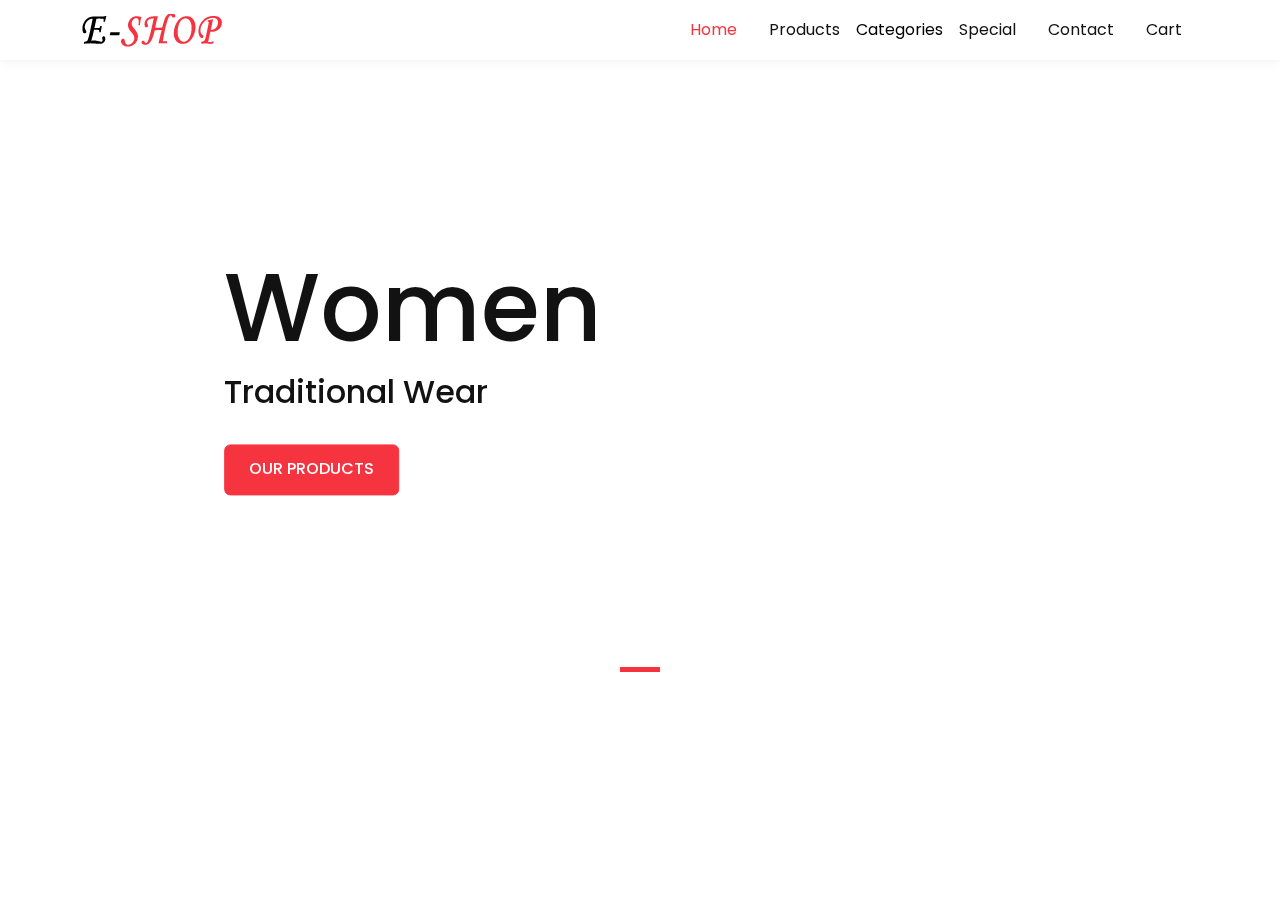
==== pages/pages1/traditional.html @ 78ad75b4 "Traditional page is done" ====
<!DOCTYPE html>
<html lang="en">
<head>
    <meta charset="UTF-8">
    <meta name="viewport" content="width=device-width, initial-scale=1.0">

    <!-- Themify Icons -->
    <link rel="stylesheet" href="/assests/css/themify-icons.css">  

    <!-- Bootstrap 5 CSS -->
    <link rel="stylesheet" href="/assests/css/bootstrap.min.css"> 

    <!-- Style css -->
    <link rel="stylesheet" href="/pages/pages1/traditional.css" />

    <!-- Responsive 5 css -->
    <link rel="stylesheet" href="/assests/css/responsive.css">

    <!-- Dropdown css file link -->
    <link rel="stylesheet" href="/dropdown.css">

    
    <title>traditional wear</title>
</head>
<body data-bs-spy="scroll" data-bs-target=".navbar">
    <section id="header">
        <nav class="navbar navbar-expand-lg bg-white fixed-top">
          <div class="container">
            <a class="navbar-brand" href="#">
              <img decoding="async" src="/assests/images/logo.png" class="img-fluid">
            </a>
            <button class="navbar-toggler" type="button" data-bs-toggle="collapse" data-bs-target="#navbarNav" aria-controls="navbarNav" aria-expanded="false" aria-label="Toggle navigation">
                  <span class="ti-align-justify navbar-toggler-icon"></span>
              <span class="navbar-toggler-icon"></span>
            </button>
            <div class="collapse navbar-collapse" id="navbarNav">
              <ul class="navbar-nav ms-auto">
                <li class="nav-item">
                  <a class="nav-link active" aria-current="page" href="#home">Home</a>
                </li>
                <li class="nav-item">
                  <a class="nav-link" href="#products">Products</a>
                </li>
            
  
                <div class="dropdown">
                  <button>Categories</button>
                  <div class="dropdown-options">
                    <a href="#">Traditional Wear</a>
                    <a href="#">Western Wear</a>
                    <a href="#">Ethnic Wear</a>
                    <a href="#">Party Wear</a>  
                  </div>
                </div>
                 
                <li class="nav-item">
                  <a class="nav-link" href="#special">Special</a>
                </li> 
                
                <li class="nav-item">
                  <a class="nav-link" href="#contact">Contact</a>
                </li>
  
                <li class="nav-item">
                  <a class="nav-link" href="#cart">Cart</a>
                  <i class="fa-brands fa-shopify fa-bounce"></i>
                </li>
              </ul>
            </div>
          </div>
        </nav>
      </section> 



      <!-- prdoucts section -->
      <section id="home" class="home pt-5 overflow-hidden">
        <div id="carouselExampleIndicators" class="carousel slide" data-bs-ride="carousel">
          <div class="carousel-indicators">
            <button type="button" data-bs-target="#carouselExampleIndicators" data-bs-slide-to="0" class="active" aria-current="true" aria-label="Slide 1"></button>
          </div>
          <div class="carousel-inner">
            <div class="carousel-item active">
              <div class="home-banner home-banner-1">
                <div class="home-banner-text">
                  <h1>Women</h1>
                  <h2>Traditional Wear</h2>
                  <a href="#" class="btn btn-danger text-uppercase mt-4">Our Products</a>
                </div>
              </div>
            </div>
            
          </div>
         
  
       
            
             
              
      </section>
</body>
</html>
---- assests/css/themify-icons.css ----
@import url("https://themify.me/themify-icons")
---- pages/pages1/traditional.css ----
@import url('https://fonts.googleapis.com/css2?family=Poppins:wght@300;400;500;600;700;800;900&display=swap');

* {
    margin: 0;
    padding: 0;
}
:root{ 
    /* Background Color */
    --bg-danger:#f63440;
    --bg-white:#fff;
    --bg-light-white:#f5f5f5;

    /* Text Color */
    --primary-font:"Poppins", sans-serif;
    --text-white:#fff;
    --text-black:#121212; 
    --text-danger:#f63440; 
    --text-gray:#aaa;
    --text-dark-gray:#777;
}  

body {
    font-family: var(--primary-font);
    font-size: 1rem;
    font-weight: 400;
    line-height: 1.75rem;
    background:var(--bg-white);
    color: var(--text-black);
    overflow-x:hidden;
} 

/* Custom CSS */
a,
a:hover{
    text-decoration: none;
}
p{
    margin:0;
}
.btn-danger{
    background:var(--bg-danger);
    border-color:var(--bg-danger);
    padding:0.8rem 1.5rem;
    font-size: 1rem;
    font-weight: 500;
}

.btn-danger:hover{
    color:var(--text-danger);
    background: transparent; 
}


/* Navigation CSS */ 
#header .fixed-top{
    box-shadow: 0 0.125rem 0.675rem rgb(0 0 0 / 5%);
}
#header .navbar-nav .nav-item .nav-link{
    color:var(--text-black);
    padding:0.5rem 1rem;
    text-align: center;
}
#header .navbar-nav .nav-item .nav-link:hover,
#header .navbar-nav .nav-item .nav-link.active{
    color:var(--text-danger);
}
#header .navbar-toggler-icon{
    width:unset;
    height:unset;
}
#header .navbar-toggler:focus{
    box-shadow: none;
}


/* Home CSS */  
.home .home-banner-1,
.home .home-banner-2{
    background-repeat: no-repeat;
    background-size: cover;
    background-position: 90% center;
    min-height: 650px;
    position: relative;
} 
.home .home-banner-1{
    background-image:url('pages/pages1/traditional_imgs/homeimg.png');
}

.home .home-banner .home-banner-text{
    position:absolute;
    top:50%;
    left:50%;
    transform:translate(-110%, -50%)
}
.home .home-banner .home-banner-text h1{
    font-size: 6rem;
}
.home .carousel-indicators [data-bs-target]{
    background-color:var(--bg-danger);
    width:2.5rem;
    height:0.313rem;
}
.home .carousel-control-next-icon,
.home .carousel-control-prev-icon{
    background: transparent;
}
.home .slider-icon{
    font-size: 3rem;
    font-weight: 600;
    color:var(--text-danger);
}
---- assests/css/responsive.css ----
@media (max-width:1030px){
    /* Home CSS */ 
    .home .home-banner-1,
    .home .home-banner-2{
        background-position: 65% center;
        min-height: 550px;
    }
    .home .home-banner .home-banner-text{
        transform: translate(-80%, -50%);
    }

    /* Offer CSS */
    .offers .offer-box .offer-info .heading-bigger{
        font-size: 3rem;
    }

    /* Special CSS */
    .special .countdown-container .countdown-counter li{
        padding:1.5rem 1rem;
    }
      
}
@media (max-width:991px){
    /* Home CSS */ 
    .home .home-banner .home-banner-text{
        transform: translate(-66%, -50%)
    }

    /* Special CSS */ 
    .special .countdown-container{
        padding-top:1rem;
        padding-bottom:5rem;
    }


}
@media (max-width:767px){ 
     /* Home CSS */ 
     .home .home-banner-1,
     .home .home-banner-2{
         background-position:50% center;
         min-height: 450px;
     }
     .home .home-banner .home-banner-text{
         text-align: center;
         width:100%;
         transform:translate(-50%, -50%);
     }
     .home .home-banner .home-banner-text h1{
         font-size: 3rem;
     }
     .home .home-banner .home-banner-text h2{
         font-size: 1.2rem;
     }
     .home .home-banner .home-banner-text .btn-danger{
         padding:0.5rem 1.5rem;
     }
     .home .slider-icon{
         font-size: 2rem;
     } 

     /* Product CSS */ 
     .products .up_to_content h2{
         font-size: 0.75rem;
     }

     /* Special CSS */ 
     .special{
         padding:4rem 0;
     }
     .special .countdown-container .countdown-counter li{
         padding:1rem;
         width:20%;
     }

   
@media (max-width:330px){ 
    /* Home CSS */ 
    .home .home-banner .home-banner-text h2{
        font-size: 1rem;
    }

    /* Product CSS */ 
    .products .up_to_content h2{
        font-size: 0.625rem;
    }
}
        
}
---- dropdown.css ----
.dropdown {
    display: inline-block;
    position: relative;
   
  }
  button{
    border: none;
    background-color: transparent;
    margin-top: 0.5rem;
  }

  .dropdown-options {
    display: none;
    position: absolute;
    overflow: auto;
    padding: 2rem;
    background-color: whitesmoke;
    width: 230%;
  }
  
  a{
    color: black;
 
  }
  
  .dropdown:hover .dropdown-options {
    display: block;
  }
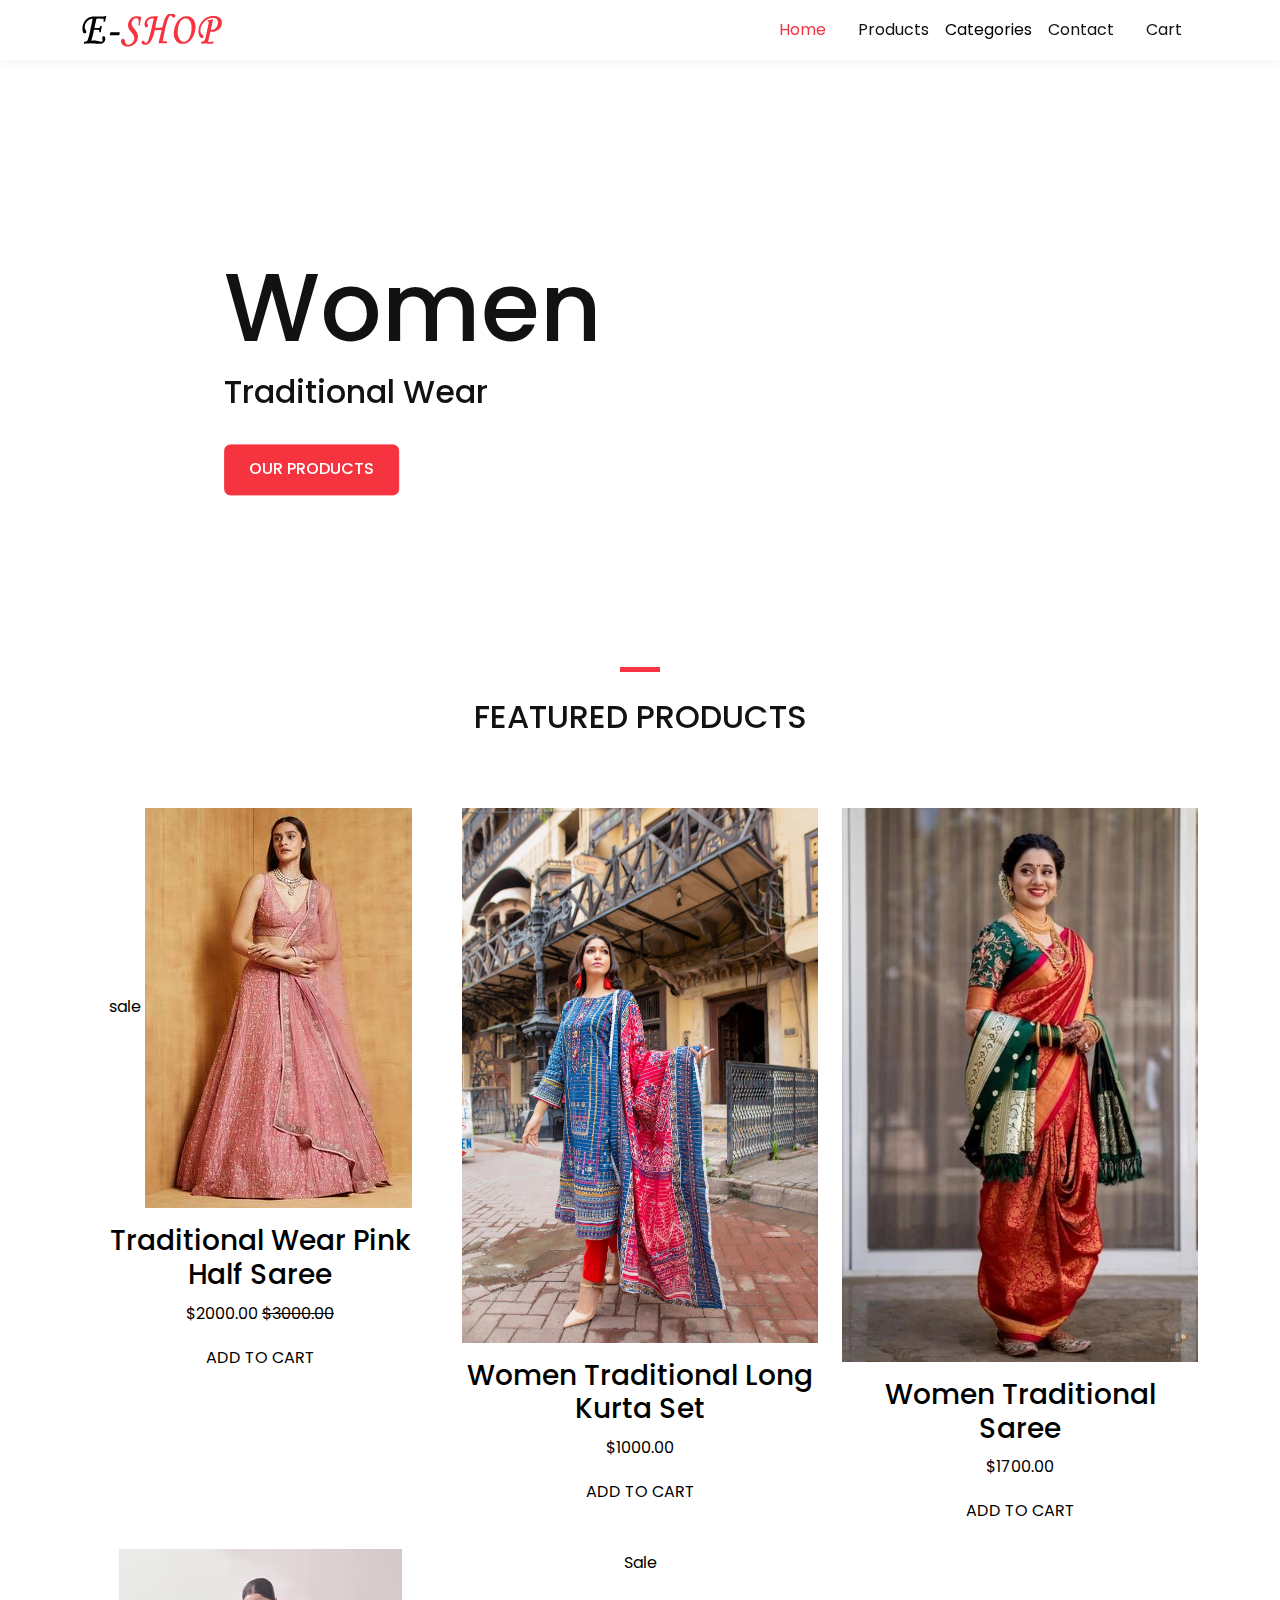
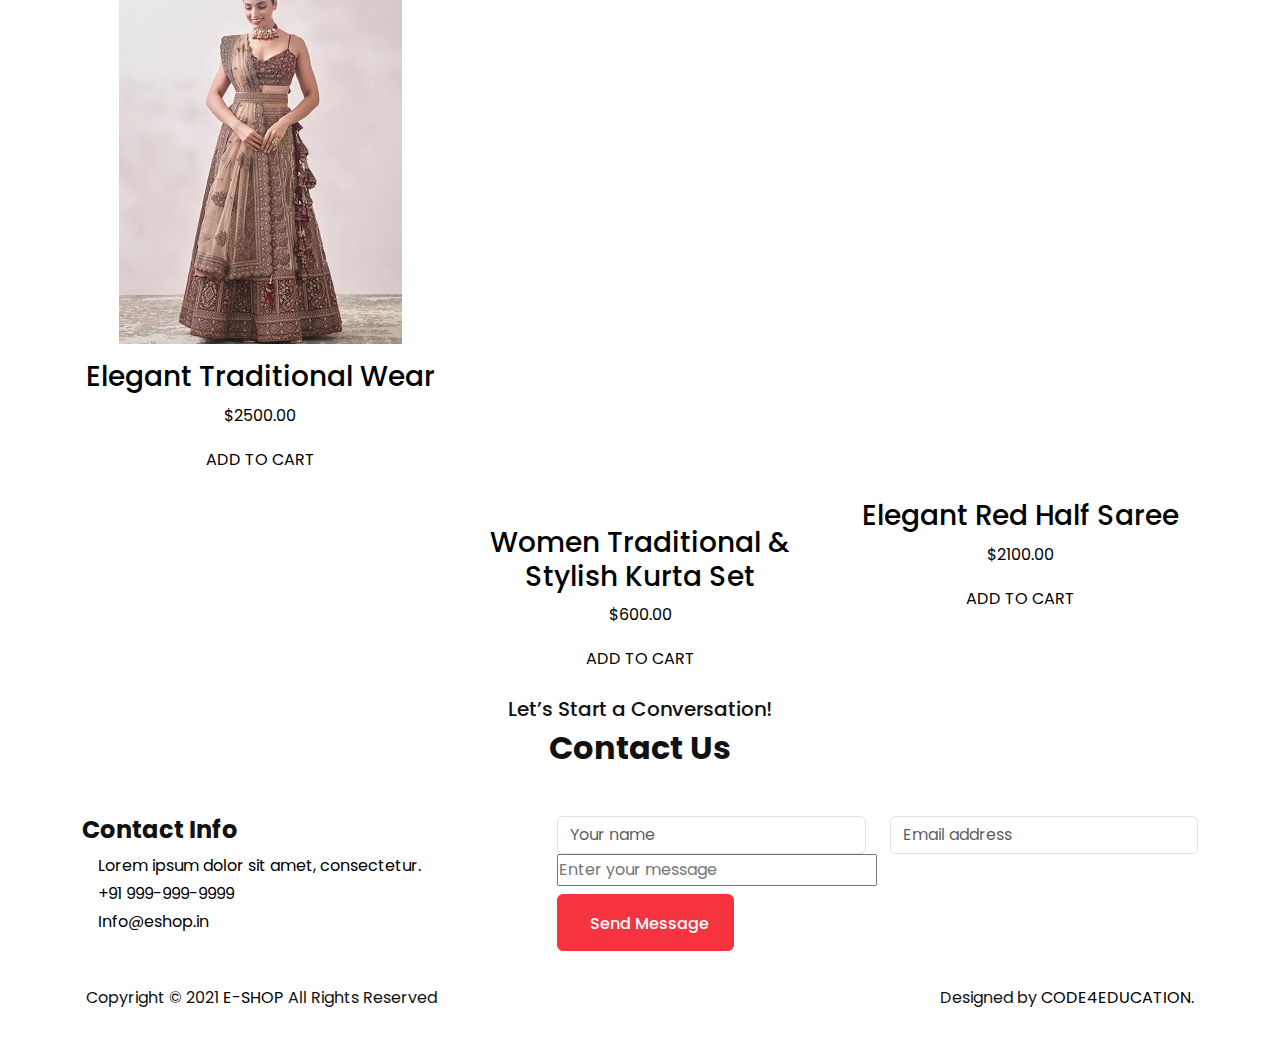
==== commit b06475d9: "Categories completed but Home page link should be added" ====
--- a/pages/pages1/traditional.html
+++ b/pages/pages1/traditional.html
@@ -36,7 +36,7 @@
             <div class="collapse navbar-collapse" id="navbarNav">
               <ul class="navbar-nav ms-auto">
                 <li class="nav-item">
-                  <a class="nav-link active" aria-current="page" href="#home">Home</a>
+                  <a class="nav-link active aria-current="page"  href="#home">Home</a>
                 </li>
                 <li class="nav-item">
                   <a class="nav-link" href="#products">Products</a>
@@ -46,17 +46,13 @@
                 <div class="dropdown">
                   <button>Categories</button>
                   <div class="dropdown-options">
-                    <a href="#">Traditional Wear</a>
-                    <a href="#">Western Wear</a>
-                    <a href="#">Ethnic Wear</a>
-                    <a href="#">Party Wear</a>  
+                    <a href="#home">Traditional Wear</a>
+                    <a href="/pages/pages2/western.html">Western Wear</a>
+                    <a href="/pages/pages3/ethnic.html">Ethnic Wear</a>
+                    <a href="/pages/pages4/party.html">Party Wear</a>  
                   </div>
                 </div>
-                 
-                <li class="nav-item">
-                  <a class="nav-link" href="#special">Special</a>
-                </li> 
-                
+              
                 <li class="nav-item">
                   <a class="nav-link" href="#contact">Contact</a>
                 </li>
@@ -85,18 +81,224 @@
                 <div class="home-banner-text">
                   <h1>Women</h1>
                   <h2>Traditional Wear</h2>
-                  <a href="#" class="btn btn-danger text-uppercase mt-4">Our Products</a>
+                  <a href="#products" class="btn btn-danger text-uppercase mt-4" target=" _blank">Our Products</a>
                 </div>
               </div>
             </div>
             
-          </div>
-         
+          </div> 
+      </section>
+
+        <!-- Products section -->
+     <section id="products" class="products">
+      <div class="container">
+        <div class="row">
+          <div class="col-sm-12">
+            <div class="headline text-center mb-5">
+              <h2 class="pb-3 position-relative d-inline-block">FEATURED PRODUCTS</h2>
+            </div>
+          </div>
+        </div>
+        <div class="row">
+         <div class="col-sm-6 col-lg-4">
+           <a href="#" class="d-block text-center mb-4">
+             <div class="product-list">
+               <div class="product-image position-relative"> 
+                  <span class="sale">sale</span>
+                   <img decoding="async" src="/pages/pages1/traditional_imgs/img1.jpeg" alt="products" class="img-fluid product-image-first">
+               </div>
+               <div class="product-name pt-3">
+                 <h3 class="text-capitalize">Traditional wear pink half saree</h3>
+                 <p class="mb-0 amount">$2000.00 <del>$3000.00</del></p>
+                 <div class="py-1">
+                     <span class="ti-star"></span>
+                     <span class="ti-star"></span>
+                     <span class="ti-star"></span>
+                     <span class="ti-star"></span>
+                     <span class="ti-star"></span>
+                 </div>
+                 <button type="button" class="add_to_Card">ADD TO CART</button>
+               </div>
+             </div>
+           </a> 
+         </div>
+         <div class="col-sm-6 col-lg-4">
+           <a href="#" class="d-block text-center mb-4">
+             <div class="product-list">
+               <div class="product-image position-relative">  
+                   <img decoding="async" src="/pages/pages1/traditional_imgs/img2.avif" alt="products" class="img-fluid product-image-first">
+               </div>
+               <div class="product-name pt-3">
+                 <h3 class="text-capitalize">Women Traditional Long Kurta Set</h3>
+                 <p class="mb-0 amount">$1000.00</p>
+                 <div class="py-1">
+                     <span class="ti-star active"></span>
+                     <span class="ti-star active"></span>
+                     <span class="ti-star active"></span>
+                     <span class="ti-star"></span>
+                     <span class="ti-star"></span>
+                 </div>
+                 <button type="button" class="add_to_Card">ADD TO CART</button>
+               </div>
+             </div>
+           </a> 
+         </div>
+         <div class="col-sm-6 col-lg-4">
+           <a href="#" class="d-block text-center mb-4">
+             <div class="product-list">
+               <div class="product-image position-relative">  
+                   <img decoding="async" src="/pages/pages1/traditional_imgs/img3.jpeg" alt="products" class="img-fluid product-image-first">
+               </div>
+               <div class="product-name pt-3">
+                 <h3 class="text-capitalize">Women Traditional Saree </h3>
+                 <p class="mb-0 amount">$1700.00</p>
+                 <div class="py-1">
+                     <span class="ti-star active"></span>
+                     <span class="ti-star active"></span>
+                     <span class="ti-star active"></span>
+                     <span class="ti-star active"></span>
+                     <span class="ti-star active"></span>
+                 </div>
+                 <button type="button" class="add_to_Card">ADD TO CART</button>
+               </div>
+             </div>
+           </a> 
+         </div>
+         <div class="col-sm-6 col-lg-4">
+           <a href="#" class="d-block text-center mb-4">
+             <div class="product-list">
+               <div class="width product-image position-relative">  
+                   <img decoding="async" src="/pages/pages1/traditional_imgs/img7.webp" alt="products" class="img-fluid product-image-first">
+               </div>
+               <div class="product-name pt-3">
+                 <h3 class="text-capitalize">Elegant Traditional Wear</h3>
+                 <p class="mb-0 amount">$2500.00</p>
+                 <div class="py-1">
+                     <span class="ti-star active"></span>
+                     <span class="ti-star active"></span>
+                     <span class="ti-star"></span>
+                     <span class="ti-star"></span>
+                     <span class="ti-star"></span>
+                 </div>
+                 <button type="button" class="add_to_Card">ADD TO CART</button>
+               </div>
+             </div>
+           </a> 
+         </div>
+         <div class="col-sm-6 col-lg-4">
+           <a href="#" class="d-block text-center mb-4">
+             <div class="product-list">
+               <div class="product-image position-relative">
+                   <span class="sale">Sale</span>  
+                   <img decoding="async" src="/pages/pages1/traditional_imgs/img5.jpg" alt="products" class="img-fluid product-image-first">
+               </div>
+               <div class="product-name pt-3">
+                 <h3 class="text-capitalize">Women Traditional & Stylish Kurta Set</h3>
+                 <p class="mb-0 amount">$600.00</p>
+                 <div class="py-1">
+                     <span class="ti-star active"></span>
+                     <span class="ti-star active"></span>
+                     <span class="ti-star active"></span>
+                     <span class="ti-star"></span>
+                     <span class="ti-star"></span>
+                 </div>
+                 <button type="button" class="add_to_Card">ADD TO CART</button>
+               </div>
+             </div>
+           </a> 
+         </div>
+         <div class="col-sm-6 col-lg-4">
+           <a href="#" class="d-block text-center mb-4">
+             <div class="product-list">
+               <div class="product-image position-relative">  
+                   <img decoding="async" src="/pages/pages1/traditional_imgs/img6.webp" alt="products" class="img-fluid product-image-first">
+               </div>
+               <div class="product-name pt-3">
+                 <h3 class="text-capitalize">Elegant Red half Saree</h3>
+                 <p class="mb-0 amount">$2100.00</p>
+                 <div class="py-1">
+                     <span class="ti-star active"></span>
+                     <span class="ti-star active"></span>
+                     <span class="ti-star active"></span>
+                     <span class="ti-star active"></span>
+                     <span class="ti-star"></span>
+                 </div>
+                 <button type="button" class="add_to_Card">ADD TO CART</button>
+               </div>
+             </div>
+           </a> 
+         </div>
+       </div>
+    </section>
+       <!-- Contact section -->
+       <section id="contact">
+        <div class="contact">
+          <div class="container">
+            <div class="mb-5 text-center">
+                <h5>Let’s Start a Conversation!</h5>
+                <h2 class="fw-bold">Contact Us</h2>
+            </div>
   
-       
-            
-             
-              
+            <div class="row">
+              <div class="col-lg-5 col-md-5">
+                  <h4 class="fw-bold">Contact Info</h4>
+                  <ul class="info list-unstyled">
+                    <li class="d-flex align-items-center"> 
+                        <span class="pe-3 ti-location-pin fs-5"></span>
+                        <p><a href="">Lorem ipsum dolor sit amet, consectetur.</a></p>
+                    </li>
+                    <li class="d-flex align-items-center">
+                        <span class="pe-3 ti-mobile fs-5"></span>
+                        <p><a href="">+91 999-999-9999</a></p>
+                    </li>
+                    <li class="d-flex align-items-center">
+                        <span class="pe-3 ti-envelope fs-5"></span>
+                        <p><a href="">Info@eshop.in</a></p>
+                    </li> 
+                  </ul>
+              </div>
+              <div class="col-lg-7 col-md-7 pt-lg-0 pt-md-0 pt-4">
+                <form>
+                    <div class="row">
+                        <div class="col-md-6">
+                          <div class="form-group">
+                              <input type="text" class="form-control" name="name" id="name" placeholder="Your name">
+                          </div>
+                        </div>
+                        <div class="col-md-6">
+                          <div class="form-group">
+                              <input type="email" class="form-control" name="email" id="email" placeholder="Email address">
+                          </div>
+                        </div>
+                        <div class="col-md-12">
+                          <div class="form-group">
+                              <input class="textarea" name="message" cols="30" rows="4" id="message" placeholder="Enter your message">
+                          </div>
+                        </div>
+                        <div class="col-md-12"> 
+                          <button class="btn btn-danger"><span class="ti-rocket pe-2 fs-5"></span> Send Message</button>
+                        </div>
+                    </div>
+                </form>
+              </div>
+            </div>
+          </div>
+        </div>
       </section>
+    <!-- Footer section -->
+    <footer>
+      <div class="p-3 copyright">
+        <div class="container">
+          <div class="row align-items-center">
+            <div class="col-12 col-lg-6 p-1 p-lg-3 text-center text-lg-start">
+                <p class="my-0">Copyright © 2021 <a href="#">E-SHOP</a> All Rights Reserved</p>
+            </div>
+            <div class="col-12 col-lg-6 p-1 p-lg-3 text-center text-lg-end">
+                <p>Designed by <a href="#" target=" _blank">CODE4EDUCATION</a>.</p>
+            </div>
+          </div>
+        </div>
+      </div>
+    </footer>
 </body>
 </html>
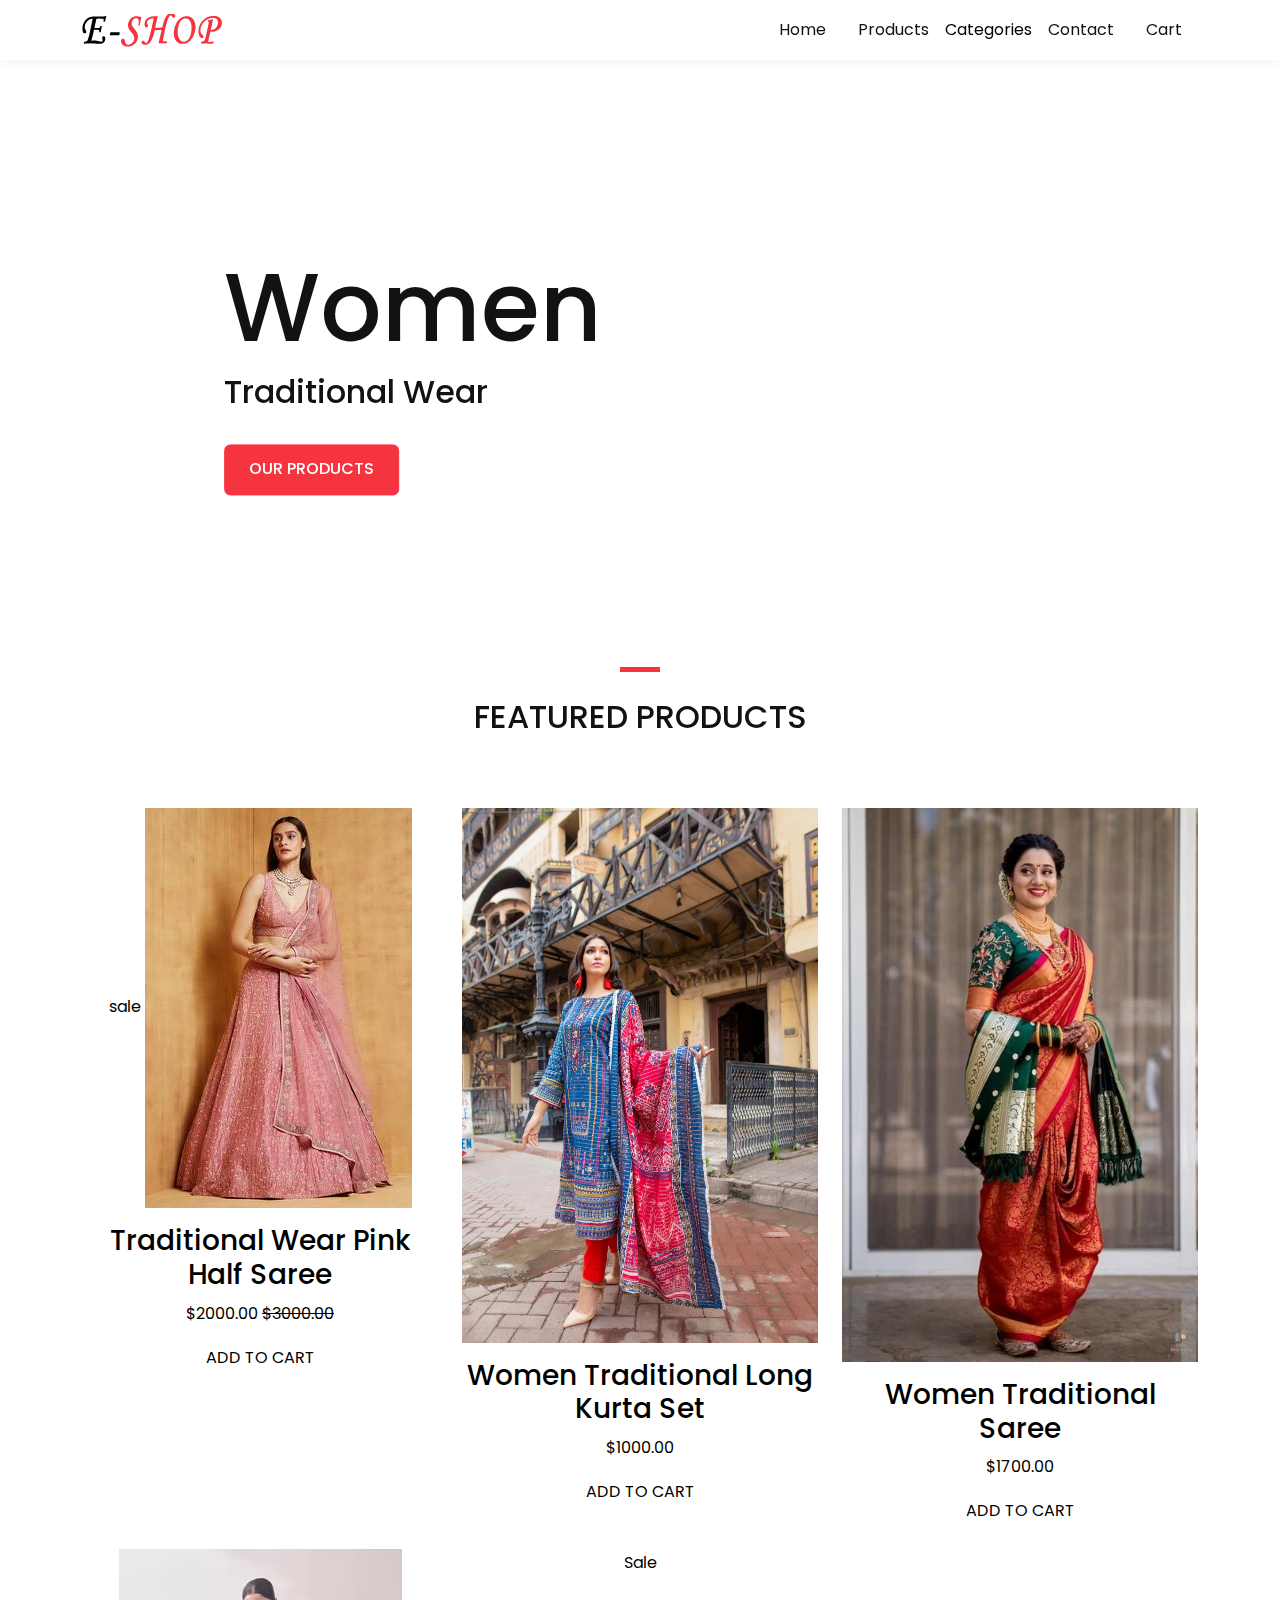
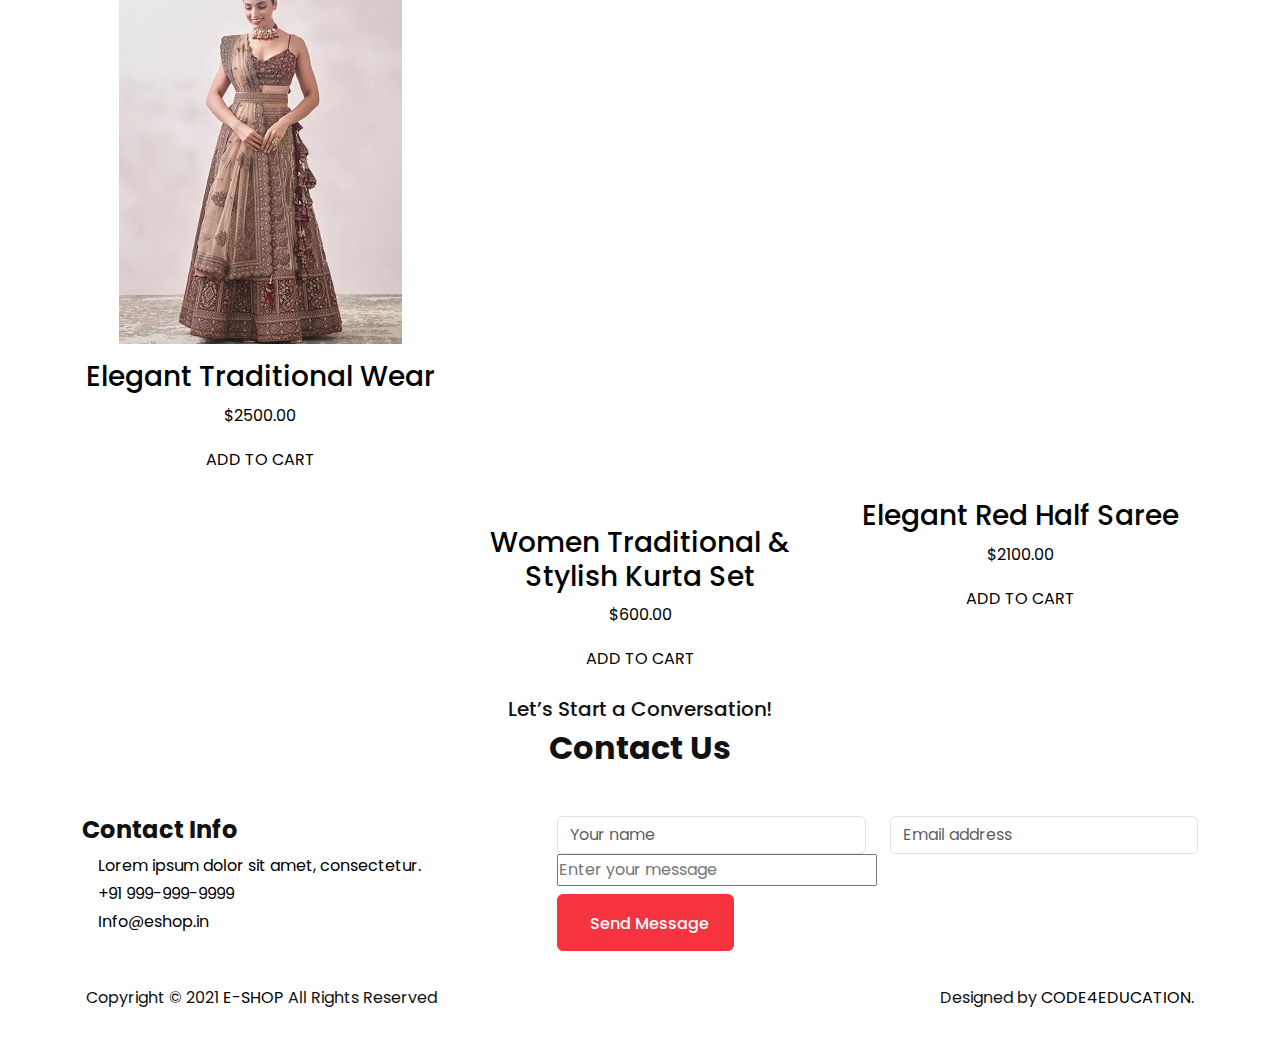
==== commit cd46f93f: "Completed Frotend but Cart page should be added" ====
--- a/pages/pages1/traditional.html
+++ b/pages/pages1/traditional.html
@@ -36,7 +36,7 @@
             <div class="collapse navbar-collapse" id="navbarNav">
               <ul class="navbar-nav ms-auto">
                 <li class="nav-item">
-                  <a class="nav-link active aria-current="page"  href="#home">Home</a>
+                  <a class="nav-link"  href="/index.html">Home</a>
                 </li>
                 <li class="nav-item">
                   <a class="nav-link" href="#products">Products</a>
@@ -46,7 +46,7 @@
                 <div class="dropdown">
                   <button>Categories</button>
                   <div class="dropdown-options">
-                    <a href="#home">Traditional Wear</a>
+                    <a href="/index.html">Traditional Wear</a>
                     <a href="/pages/pages2/western.html">Western Wear</a>
                     <a href="/pages/pages3/ethnic.html">Ethnic Wear</a>
                     <a href="/pages/pages4/party.html">Party Wear</a>  
